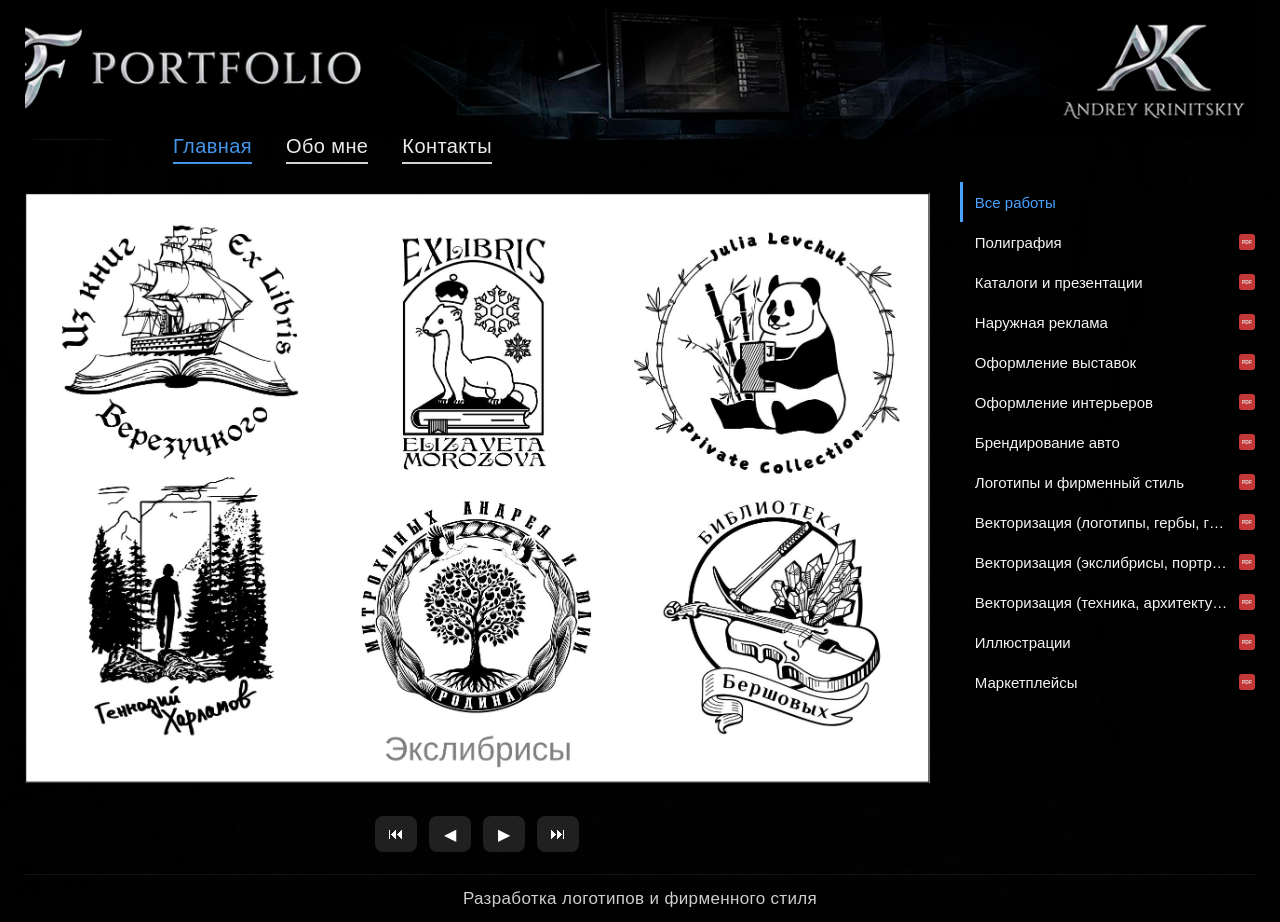
==== index.html @ 2d4bcb0a "Portfolio v1.0 - Initial release" ====
<!DOCTYPE html>
<html lang="ru">
<head>
    <meta charset="UTF-8">
    <meta name="viewport" content="width=device-width, initial-scale=1.0">
    <title>Portfolio | Андрей Криницкий</title>
    <link rel="stylesheet" href="css/style.css">
</head>
<body>

<div class="app">

    <header class="header">
        <nav class="nav" aria-label="Основная навигация">
            <a href="index.html" class="active">Главная</a>
            <a href="about.html">Обо мне</a>
            <a href="contacts.html">Контакты</a>
        </nav>
    </header>

    <main class="main">
        <section class="gallery-container">
            <div class="gallery" id="gallery">
                <img id="galleryImage" alt="">
                <div id="galleryEmpty" class="gallery-empty hidden">В галерее пока нет изображений</div>
            </div>

            <div class="gallery-controls">
                <button id="firstBtn" type="button" title="Первая работа">⏮</button>
                <button id="prevBtn" type="button" title="Предыдущая">◀</button>
                <button id="nextBtn" type="button" title="Следующая">▶</button>
                <button id="lastBtn" type="button" title="Последняя">⏭</button>
            </div>
        </section>

        <aside class="sidebar">
            <div id="sections" class="sections"></div>
        </aside>
    </main>

    <section class="message-bar">
        <span id="messageText">Добро пожаловать в мое портфолио</span>
    </section>

    <div id="viewer" class="viewer hidden">
        <span id="viewerClose">×</span>
        <img id="viewerImage" alt="">
    </div>

</div>

<script src="js/gallery.js"></script>
<script src="js/messages.js"></script>
<script src="js/ui.js"></script>

</body>
</html>
---- css/style.css ----
/* ===================================================================
   PORTFOLIO v1.0.2
   =================================================================== */

*,
*::before,
*::after{
    margin:0;
    padding:0;
    box-sizing:border-box;
}

:root{
    --bg:rgb(1,1,1);
    --text:#f4f4f4;
    --gray:#b5b5b5;
    --accent:#4AA3FF;
    --pdf:#d93e3e;
    --radius:10px;
    --speed:.18s;
}

html{
    min-height:100%;
}

body{
    min-height:100%;
    background:var(--bg);
    color:var(--text);
    font-family:"Segoe UI", Tahoma, Arial, sans-serif;
    overflow-x:hidden;
}

body::before{
    content:"";
    position:fixed;
    inset:0;
    background:url("../images/texture.png") repeat;
    opacity:.04;
    pointer-events:none;
    z-index:-1;
}

.app{
    width:calc(100% - 50px);
    max-width:1850px;
    margin:auto;
}

/* HEADER */

.header{
    height:140px;
    background:url("../images/header.jpg") center center no-repeat;
    background-size:cover;
    border-radius:0 0 10px 10px;
    margin-bottom:38px;
    position:relative;
}

.nav{
    position:absolute;
    left: 148px;
    top:135px;
    display:flex;
    gap:34px;
    z-index:10;
}

.nav a{
    position:relative;
    display:inline-block;
    padding-bottom:6px;
    color:#ffffff;
    text-decoration:none;
    font-size:20px;
    font-weight:500;
    letter-spacing:.02em;
    transition:.18s;
    opacity:.92;
}

.nav a::after{
    content:"";
    position:absolute;
    left:0;
    right:0;
    bottom:0;
    height:2px;
    background:#ffffff;
    opacity:.9;
    transition:.18s;
}

.nav a:hover,
.nav a.active{
    color:var(--accent);
}

.nav a:hover::after,
.nav a.active::after{
    background:var(--accent);
    opacity:1;
}

/* MAIN */

.main{
    display:grid;
    grid-template-columns:minmax(0,76%) minmax(260px,24%);
    gap:30px;
}

.gallery-container{
    display:flex;
    flex-direction:column;
}

.gallery{
    height:620px;
    background:transparent;
    border:none;
    outline:none;
    border-radius:10px;
    overflow:hidden;
    display:flex;
    justify-content:center;
    align-items:center;
    position:relative;
    box-shadow:none;
}

.gallery img{
    width:100%;
    height:100%;
    object-fit:contain;
    user-select:none;
    cursor:pointer;
    opacity:1;
    transition:opacity .18s ease;
    -webkit-user-drag:none;
    -webkit-touch-callout:none;
}
.gallery img:not([src]),
.gallery img[src=""]{
    display:none;
}

.gallery img.fade{
    opacity:0;
}

.gallery-empty{
    position:absolute;
    background:transparent;
    inset:0;
    display:flex;
    align-items:center;
    justify-content:center;
    color:#999;
    font-size:18px;
    letter-spacing:.03em;
}

/* CONTROLS */

.gallery-controls{
    display:flex;
    justify-content:center;
    gap:12px;
    margin-top:18px;
}

.gallery-controls button{
    width:42px;
    height:36px;
    border:none;
    border-radius:8px;
    background:#202020;
    color:#ffffff;
    font-size:16px;
    cursor:pointer;
    transition:var(--speed);
}

.gallery-controls button:hover{
    background:var(--accent);
}

.gallery-controls button:active{
    transform:scale(.97);
}

.gallery-controls button:disabled{
    opacity:.35;
    cursor:default;
    background:#202020;
}

/* RIGHT COLUMN */

.sidebar{
    padding:4px 0;
}

.section-title{
    display:none;
}

.sections{
    display:flex;
    flex-direction:column;
}

.section{
    display:flex;
    align-items:center;
    justify-content:space-between;
    height:40px;
    padding-left:12px;
    border-left:3px solid transparent;
    cursor:pointer;
    transition:var(--speed);
}

.section:hover,
.section.active{
    color:var(--accent);
    border-left-color:var(--accent);
}

.section-name{
    flex:1;
    font-size:15px;
    white-space:nowrap;
    overflow:hidden;
    text-overflow:ellipsis;
}

.section-pdf{
    position:relative;
    display:flex;
    align-items:center;
    justify-content:center;
    width:16px;
    height:16px;
    margin-left:10px;
    opacity:.9;
    cursor:pointer;
    transition:var(--speed);
}

.section-pdf img{
    width:16px;
    height:16px;
    display:block;
}

.section-pdf:hover{
    transform:scale(1.1);
    opacity:1;
}

.section-pdf::after{
    content:"Скачать PDF";
    position:absolute;
    right:24px;
    top:50%;
    transform:translateY(-50%);
    padding:5px 10px;
    background:#222;
    color:#ddd;
    font-size:12px;
    border-radius:6px;
    white-space:nowrap;
    opacity:0;
    pointer-events:none;
    transition:var(--speed);
}

.section-pdf:hover::after{
    opacity:1;
}

/* MESSAGE BAR */

.message-bar{
    margin-top:22px;
    height:48px;
    display:flex;
    justify-content:center;
    align-items:center;
    border-top:1px solid rgba(255,255,255,.08);
}

#messageText{
    font-size:17px;
    color:#cfcfcf;
    letter-spacing:.02em;
    opacity:1;
    transition:opacity .3s;
}

#messageText.fade{
    opacity:0;
}

/* VIEWER */

.viewer{
    position:fixed;
    inset:0;
    background:rgba(0,0,0,.88);
    display:flex;
    justify-content:center;
    align-items:center;
    z-index:9999;
    backdrop-filter:blur(2px);
}

.viewer.hidden{
    display:none;
}

.viewer img{
    max-width:95vw;
    max-height:94vh;
    object-fit:contain;
    border-radius:10px;
    box-shadow:0 0 40px rgba(0,0,0,.5);
}

#viewerClose{
    position:absolute;
    top:20px;
    right:28px;
    color:white;
    font-size:42px;
    cursor:pointer;
    transition:var(--speed);
    user-select:none;
}

#viewerClose:hover{
    color:var(--accent);
}

/* STATIC PAGES */

.page{
    max-width:900px;
    padding:60px 0;
}

.page h1{
    font-size:36px;
    margin-bottom:20px;
}

.page p{
    color:#cfcfcf;
    font-size:18px;
}

/* HELPERS */

.hidden{
    display:none !important;
}

::selection{
    background:var(--accent);
    color:white;
}

button:focus,
a:focus{
    outline:none;
}

a{
    color:inherit;
}

a:hover{
    text-decoration:none;
}

/* SCROLLBAR */

::-webkit-scrollbar{
    width:10px;
}

::-webkit-scrollbar-track{
    background:#111;
}

::-webkit-scrollbar-thumb{
    background:#3a3a3a;
    border-radius:20px;
}

::-webkit-scrollbar-thumb:hover{
    background:#565656;
}

/* RESPONSIVE */

@media (max-width:1200px){
    .main{
        grid-template-columns:1fr;
    }

    .sidebar{
        margin-top:25px;
    }
}

@media (max-width:900px){
    .app{
        width:calc(100% - 20px);
    }

    .header{
        height:110px;
    }

    .nav{
        left:20px;
        top:70px;
        gap:18px;
    }

    .gallery{
        height:420px;
    }

    .gallery-controls button{
        width:38px;
        height:34px;
        font-size:14px;
    }

    .message-bar{
        height:44px;
    }
}

.page{
    max-width:1400px;
    margin:0 auto;
    padding:10px 0 40px;
}

.page-content h1{

    font-size:28px;
    font-weight:600;
    color:#ffffff;

    margin-bottom:18px;

}

.page-content h2{

    font-size:20px;
    font-weight:600;

    color:var(--accent);

    margin-top:26px;
    margin-bottom:10px;

}

.page-content p{

    font-size:18px;

    line-height:1.42;

    color:#d0d0d0;

    margin-bottom:5px;

}

.page-list-item{
    position:relative;
    padding-left:22px;
}

.page-list-item::before{
    content:"•";
    position:absolute;
    left:0;
    color:var(--accent);
}

.page-space{

    height:12px;

}
}
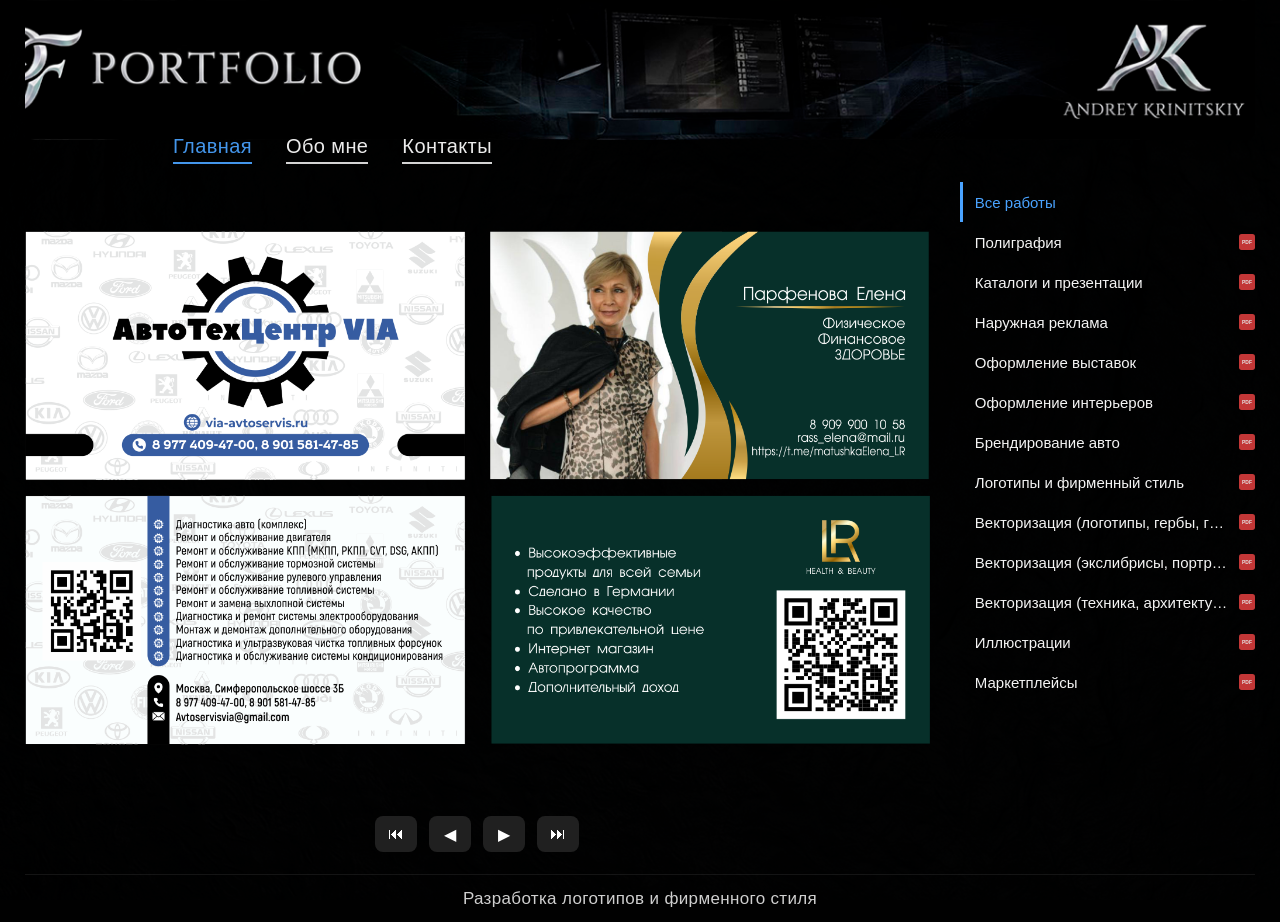
==== commit 4a94027d: "5" ====
--- a/index.html
+++ b/index.html
@@ -5,6 +5,10 @@
     <meta name="viewport" content="width=device-width, initial-scale=1.0">
     <title>Portfolio | Андрей Криницкий</title>
     <link rel="stylesheet" href="css/style.css">
+    <link rel="icon" href="favicon.ico" sizes="any">
+    <link rel="icon" type="image/svg+xml" href="favicon.svg">
+    <link rel="apple-touch-icon" href="apple-touch-icon.png">
+    <link rel="manifest" href="site.webmanifest">
 </head>
 <body>
 
